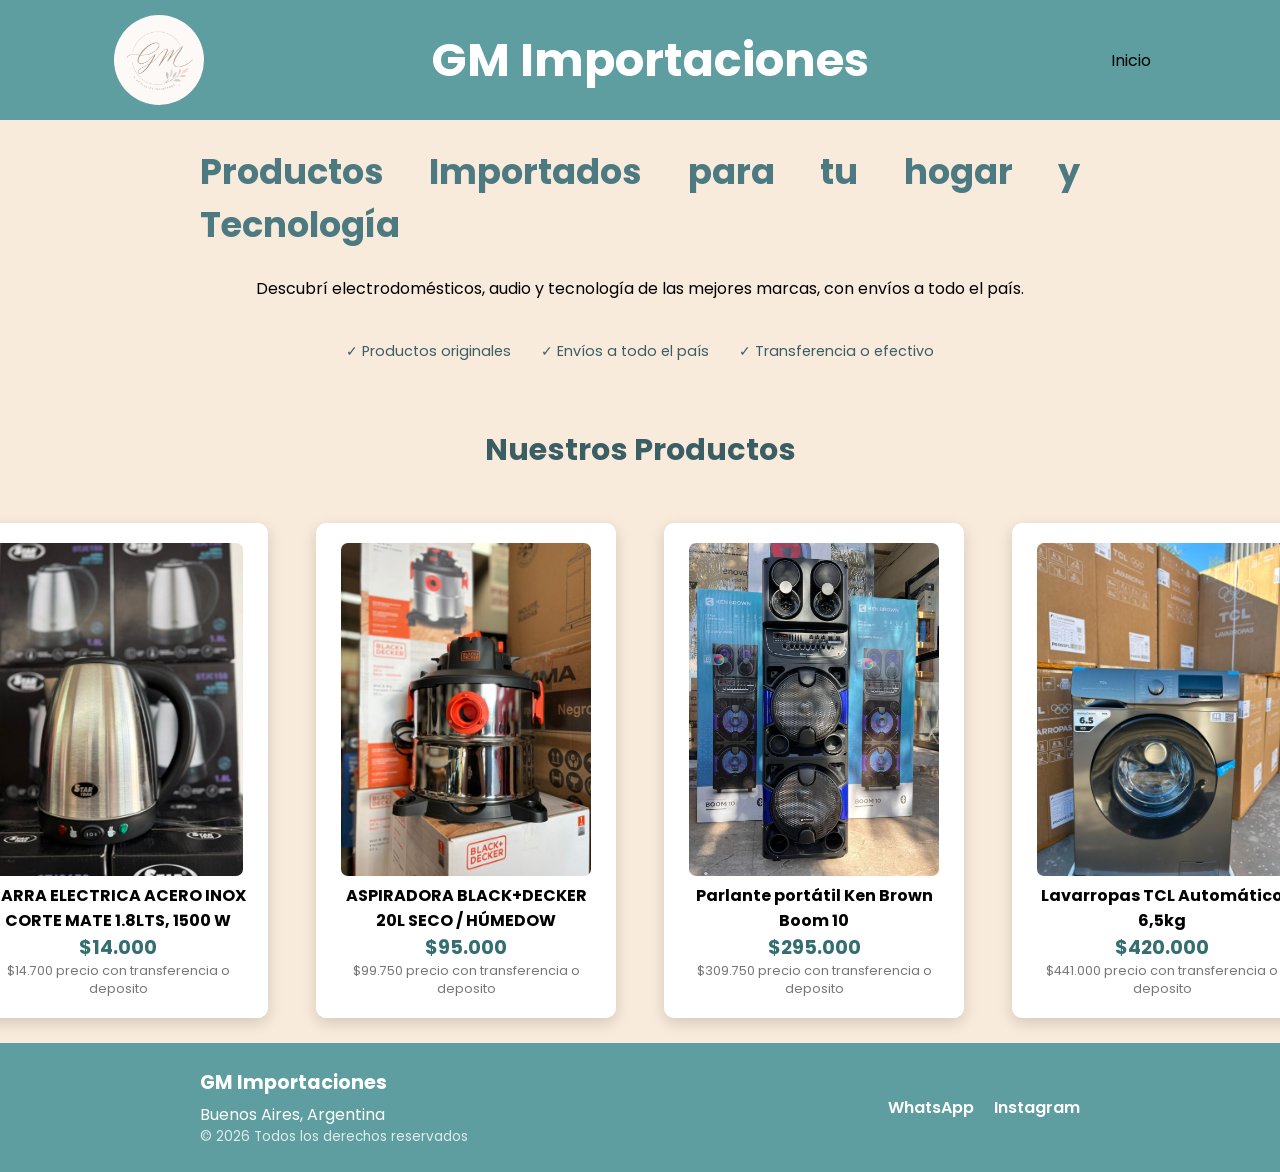
==== index.html @ 7be1a535 "Ajustes de footer, header y sección de productos" ====
<!DOCTYPE html>
<html lang="en">
<head>
    <meta charset="UTF-8">
    <meta name="viewport" content="width=device-width, initial-scale=1.0">
    <title>Document</title>
    <link rel="preconnect" href="https://fonts.googleapis.com">
    <link rel="preconnect" href="https://fonts.gstatic.com" crossorigin>
    <link href="https://fonts.googleapis.com/css2?family=Poppins:ital,wght@0,100;0,200;0,300;0,400;0,500;0,600;0,700;0,800;0,900;1,100;1,200;1,300;1,400;1,500;1,600;1,700;1,800;1,900&display=swap" rel="stylesheet">
    <link rel="stylesheet" href="./css/styles.css">
</head>
<body>
    <header class="indexHeader"> <!-- Encabezado -->
       <img class="header-img" src="./img/portadaHeader.png" alt="Foto portada">
       
        <h1>GM Importaciones</h1>
        <nav>
            <ul class="listaPrincipal">
                <li>
                    <a href="./index.html">Inicio</a>
                    <ul>
                        <li><a href="./pages/productos.html">Nuestros productos</a></li>
                        <li><a href="#">Nosotros</a></li>
                        <li><a href="./pages/contacto.html">Contacto</a></li>
                    </ul>
                </li>              
            </ul>
        </nav>

    </header> <!-- Encabezado -->
    
    <main>

        <h2 class="tituloIndex">Productos Importados para tu hogar y Tecnología</h2>
        <p>Descubrí electrodomésticos, audio y tecnología de las mejores marcas, con envíos a todo el país.</p>

        <div class="beneficios">
            <span>✓ Productos originales</span>
            <span>✓ Envíos a todo el país</span>
            <span>✓ Transferencia o efectivo</span>
        </div>
        <h2 class="titulo-seccion">Nuestros Productos</h2>

        <section class="contenedor-productos">

            <article>
                <img class="productos" src="./img/pavaElectricaAcero.jpeg" alt="Pava electrica de acero inoxidable">
                <h4>JARRA ELECTRICA ACERO INOX CORTE MATE 1.8LTS, 1500 W</h4>
                <p class="precio-efectivo">$14.000</p>
                <p class="precio-transferencia">$14.700 precio con transferencia o deposito</p>
            </article>

            <article>
                <img class= "productos" src="./img/aspiradoraBlack.jpeg" alt="Aspiradora Black">
                <h4>ASPIRADORA BLACK+DECKER 20L SECO / HÚMEDOW</h4>
                <p class="precio-efectivo">$95.000</p>
                <p class="precio-transferencia">$99.750 precio con transferencia o deposito</p>
            </article>

            <article>
                <img class= "productos" src="./img/parlanteKen.jpeg" alt="Parlante Portatil">
                <h4>Parlante portátil Ken Brown Boom 10</h4>
                <p class="precio-efectivo">$295.000</p>
                <p class="precio-transferencia">$309.750 precio con transferencia o deposito</p>
            </article>

            <article>
                <img class= "productos" src="./img/lavarropasTcl.jpeg" alt="Lavarropas TCL">
                <h4>Lavarropas TCL Automático 6,5kg</h4>
                <p class="precio-efectivo">$420.000</p>
                <p class="precio-transferencia">$441.000 precio con transferencia o deposito</p>
            </article>
        </section>
    </main>

    <footer>
        <div class="footer-contenido">
            <div class="footer-info">
                <p class="footer-titulo">GM Importaciones</p>
                <p>Buenos Aires, Argentina</p>
                <p class="footer-copy">© 2026 Todos los derechos reservados</p>
            </div>

            <div class="footer-redes">
                <a href="https://wa.me/54911XXXXXXXX" target="_blank">WhatsApp</a>
                <a href="https://instagram.com/tu_usuario" target="_blank">Instagram</a>
            </div>
        </div>
</footer>

</body>
</html>
---- css/styles.css ----
*{
    margin: 0;
    padding: 0;
    box-sizing: border-box;
}
*{
    font-family: "Poppins", sans-serif;
}
ul{
    list-style: none;
    background-color:#5f9ea0;
}
a{
    text-decoration:none;
    color:black;
}
/*    MENU    */
.listaPrincipal{
    display: flex;
}

.listaPrincipal li{
    position: relative;
}
.listaPrincipal ul{
    position: absolute;
    min-width: 180px;
    display: none;
}

.listaPrincipal > li > ul{
    top: 100%;
    left: 0;
}
.listaPrincipal a{
    display: flex;
    padding: 15px;
    white-space: nowrap;
}

.listaPrincipal li a:hover{
    background-color:beige;
}
.listaPrincipal li:hover > ul {
    display: block;
}

.tituloIndex{
    color: rgb(77, 121, 129); /* versión más oscura del verde-azulado del header */
    font-size: 2.2rem; /* si ahora tiene menos, esto lo agranda */
}
/*   IMAGEN DEL HEADER    */
.header-img{
    width: 90px;
    height: 90px;
    object-fit:cover;
    display: block;
    border-radius: 50px;
}
/*   INDEX HEADER    */
.indexHeader h1{
    color: #ffffff;
    font-size: 2.9rem;
}
.indexHeader{
    position: sticky;
    top: 0%;
    background-color:#5f9ea0;
    display: flex;
    justify-content: space-around;
    align-items: center;
    background-size: cover;
    min-height: 10vh;
    padding: 15px 0;
    background-repeat: no-repeat;
    background-attachment: fixed;
}
.titulo-seccion{
    font-size: 1.9rem;
    text-align: center;
    margin: 40px 0 25px;
    color: rgb(58, 94, 100);
}
.beneficios{
    display: flex;
    justify-content: center;
    gap: 30px;
    margin-top: 15px;
    font-size: 0.9rem;
    color: rgb(58, 94, 100);
    flex-wrap: wrap;
}
/*    MAIN    */ 
main{
    min-height: 100vh;
    background-color: #f8ebdb;
    padding: 25px 200px;
    display: flex;
    flex-direction: column;
    align-items: center;
    text-align: justify;
    gap: 25px;
}
/*    PRODUCTOS    */
.contenedor-productos{
    display: grid;
    grid-template-columns: repeat(4,1fr);
    gap: 3rem;
    justify-items: center;
}
article{
    width:300px;
    background:white;
    padding:20px;
    border-radius:10px;
    text-align:center;
    box-shadow:0 5px 15px rgb(0 0 0 / .15);
}
.productos{
    width: 250px;
    height: auto;
    border-radius: 7px;
}
.precio-efectivo{
    font-size: 1.2rem;
    font-weight: bold;
    color: #356e70;
}
.precio-transferencia{
    font-size: 0.8rem;
    color: #777;
}
/*    FOOTER    */
footer{
    padding:25px 200px;
    background-color:#5f9ea0;
    color: white;
}
.footer-contenido{
    display: flex;
    justify-content: space-between;
    align-items: center;
    flex-wrap: wrap;
    gap: 20px;
}

.footer-titulo{
    font-size: 1.2rem;
    font-weight: bold;
    margin-bottom: 5px;
}

.footer-copy{
    font-size: 0.85rem;
    opacity: 0.8;
}

.footer-redes{
    display: flex;
    gap: 20px;
}

.footer-redes a{
    color: black;
    font-weight: 600;
    text-decoration: none;
    color: white;
}

.footer-redes a:hover{
    text-decoration: underline;
}
.wa{
    height: 7vh;
    width: 7vh;
    background-color: green;
    border-radius: 50px;
    position: fixed;
    bottom: 50px;
    right: 50px;
    box-shadow:0 5px 20px rgba(0,0,0,.3);
}
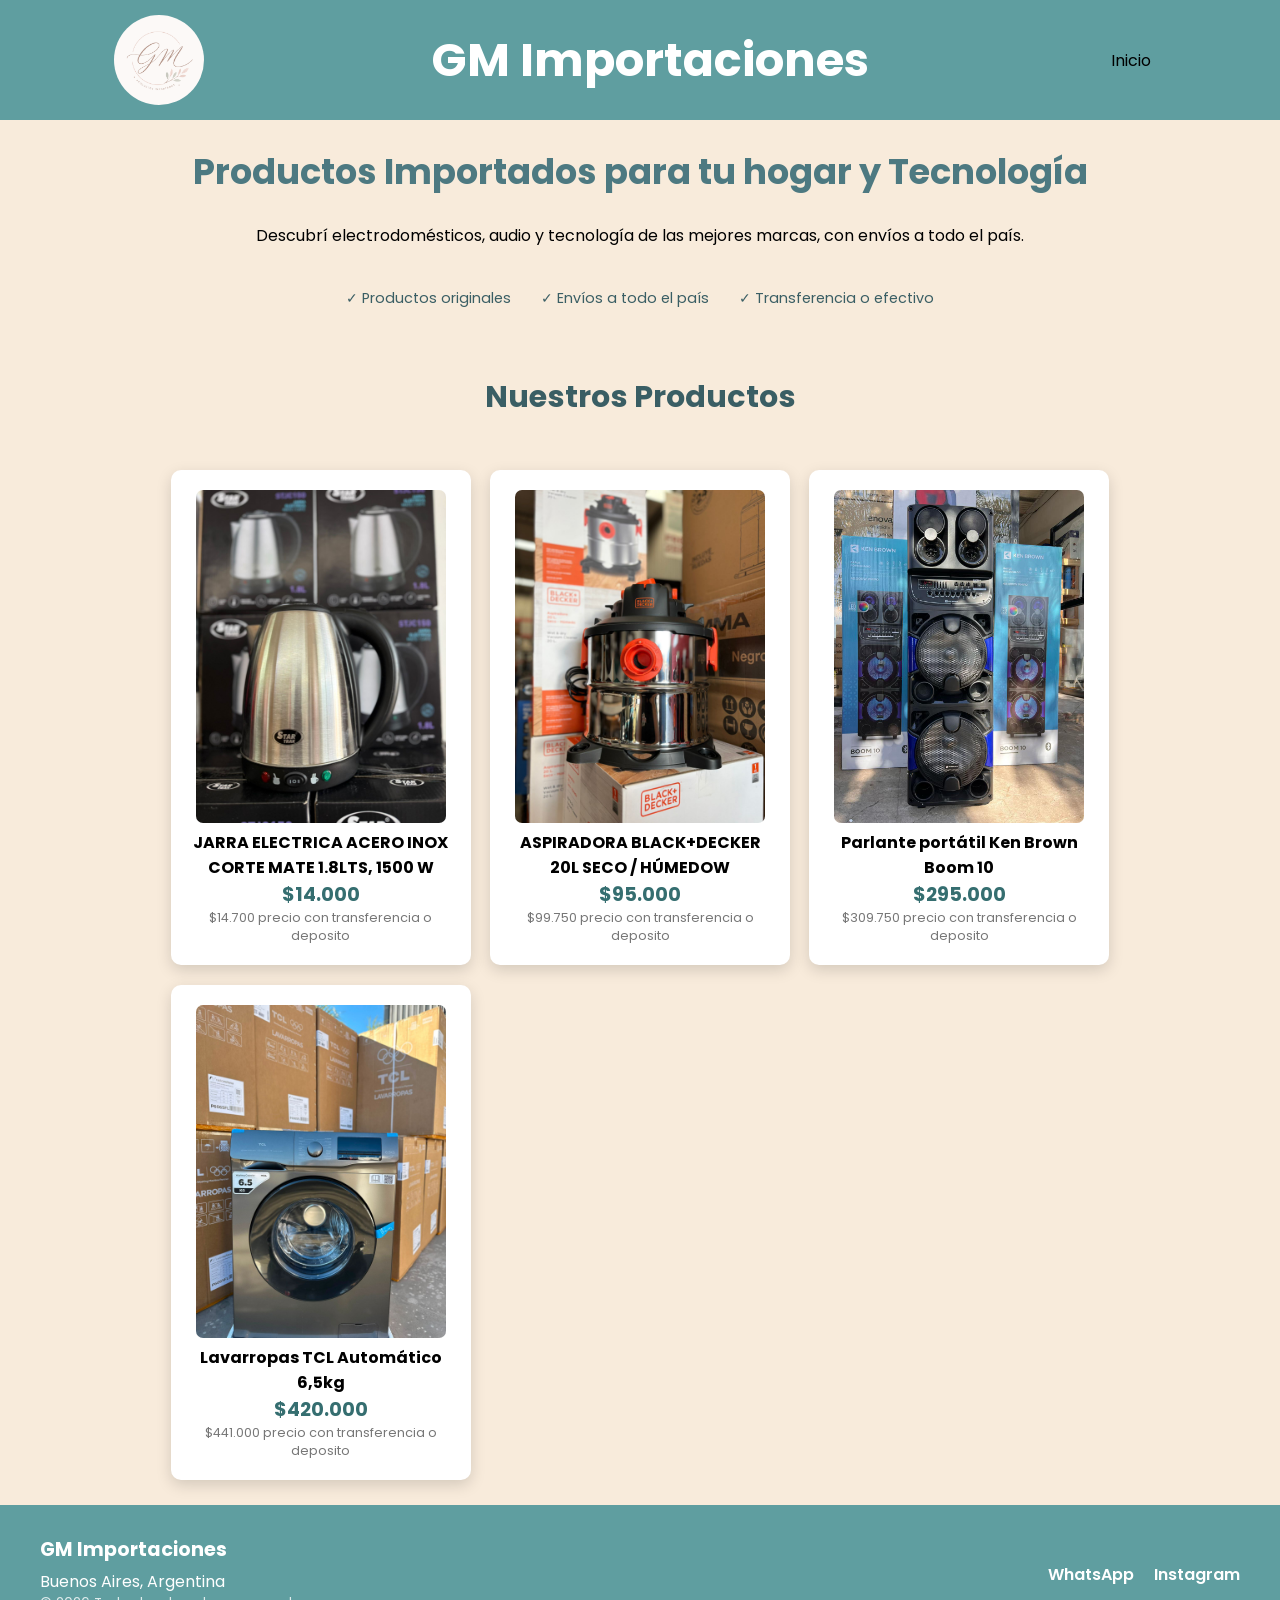
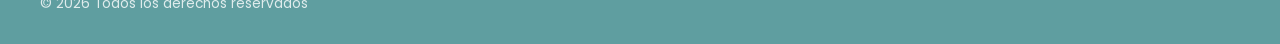
==== commit 9e0cd8b8: "Con estas modificaciones la pagina es responsive" ====
--- a/index.html
+++ b/index.html
@@ -31,7 +31,7 @@
     
     <main>
 
-        <h2 class="tituloIndex">Productos Importados para tu hogar y Tecnología</h2>
+        <h2 class="tituloIndex introProductos">Productos Importados para tu hogar y Tecnología</h2>
         <p>Descubrí electrodomésticos, audio y tecnología de las mejores marcas, con envíos a todo el país.</p>
 
         <div class="beneficios">
--- a/css/styles.css
+++ b/css/styles.css
@@ -109,7 +109,8 @@
     justify-items: center;
 }
 article{
-    width:300px;
+    width: 100%;
+    max-width:300px; /* nunca crece más de esto, pero se achica si hace falta */
     background:white;
     padding:20px;
     border-radius:10px;
@@ -170,6 +171,7 @@
 .footer-redes a:hover{
     text-decoration: underline;
 }
+
 .wa{
     height: 7vh;
     width: 7vh;
@@ -181,3 +183,111 @@
     box-shadow:0 5px 20px rgba(0,0,0,.3);
 }
 
+        /*    Media Queris    */
+@media (min-width: 969px) and (max-width: 1400px) {
+    main{
+        padding: 25px 40px; /* bajamos de 200px */
+    }
+
+    .contenedor-productos{
+        grid-template-columns: repeat(3, 1fr); /* 3 en vez de 4 */
+        gap: 1.2rem;
+    }
+
+    article{
+        width: 100%; /* que se ajuste a la columna, no 300px fijos */
+    }
+
+    footer{
+        padding: 30px 40px;
+    }
+}
+/*    TABLET: desde 561px hasta 968px    */
+@media (min-width:561px) and (max-width: 968px) {
+    main{
+        display: flex;
+        flex-direction: column;
+        padding: 25px 20px; /* bajamos de 200px a 30px */
+    }
+
+    .introProductos{
+        text-align: center;
+    }
+
+    .contenedor-productos{
+        grid-template-columns: repeat(2, 1fr); /* de 4 a 2 columnas */
+        gap: 1rem;
+    }
+
+    article{
+        width: 100%; /* ocupa el ancho de su columna */
+    }
+
+    footer{
+        padding: 30px 30px; /* mismo criterio que el main */
+    }
+
+    .footer-contenido{
+        flex-direction: column; /* info arriba, redes abajo, apiladas */
+        align-items: flex-start;
+        gap: 15px;
+    }
+
+    .indexHeader{
+        padding: 10px 20px;
+        flex-wrap: wrap; /* si no entra todo en una fila, pasa a la siguiente */
+    }
+
+    .indexHeader h1{
+        font-size: 1.3rem; /* el título achica un poco */
+    }
+}
+
+/*    CELULAR: desde 300px hasta 560px    */
+@media (min-width: 300px) and (max-width: 560px) {
+    main{
+        padding: 20px 15px;
+    }
+
+    .introProductos{
+        text-align: center;
+    }
+
+    .contenedor-productos{
+        grid-template-columns: 1fr; /* una sola columna */
+        gap: 1.2rem;
+    }
+
+    article{
+        width: 100%; /* que la card use todo el ancho disponible, no los 300px fijos */
+    }
+
+    .tituloIndex{
+        font-size: 1.4rem;
+    }
+
+    .indexHeader{
+        padding: 10px 15px;
+        flex-wrap: wrap;
+        justify-content: space-between;
+    }
+
+    .indexHeader h1{
+        font-size: 1.2rem;
+    }
+
+    .header-img{
+        width: 60px;
+        height: 60px;
+    }
+
+    footer{
+        padding: 25px 15px;
+    }
+
+    .footer-contenido{
+        flex-direction: column;
+        align-items: flex-start;
+        gap: 15px;
+    }
+} 
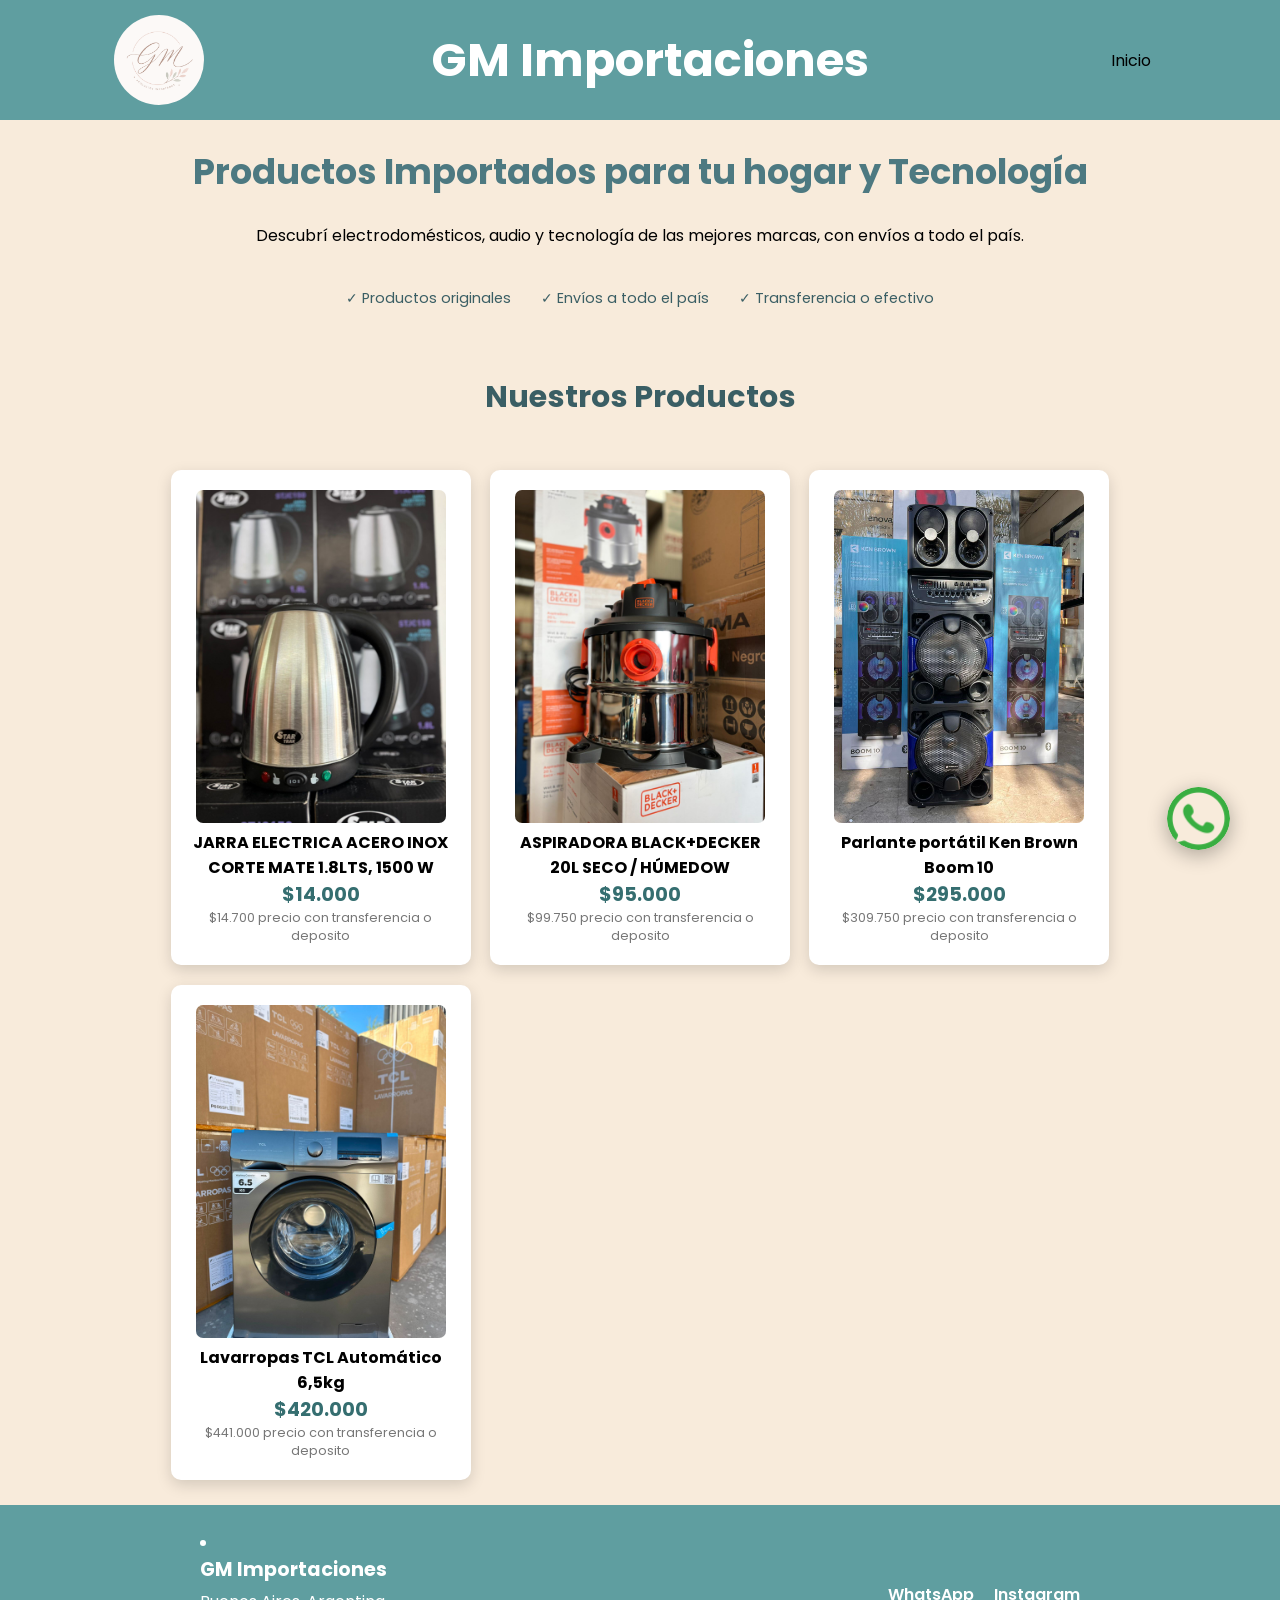
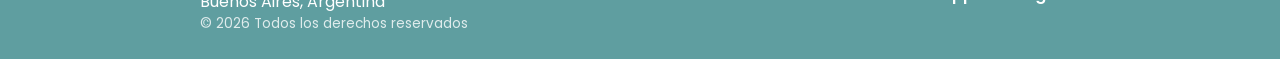
==== commit 89b0d6e8: "Ajustes de footer, animación WhatsApp y estilos SCSS" ====
--- a/index.html
+++ b/index.html
@@ -12,15 +12,15 @@
 <body>
     <header class="indexHeader"> <!-- Encabezado -->
        <img class="header-img" src="./img/portadaHeader.png" alt="Foto portada">
-       
         <h1>GM Importaciones</h1>
+        
         <nav>
             <ul class="listaPrincipal">
                 <li>
                     <a href="./index.html">Inicio</a>
                     <ul>
                         <li><a href="./pages/productos.html">Nuestros productos</a></li>
-                        <li><a href="#">Nosotros</a></li>
+                        <li><a href="./pages/nosotros.html">Nosotros</a></li>
                         <li><a href="./pages/contacto.html">Contacto</a></li>
                     </ul>
                 </li>              
@@ -74,6 +74,12 @@
     </main>
 
     <footer>
+        <nav>
+            <li>
+                    <img class="wa" src="./img/whatsapp.png" alt="Foto WhatsApp">
+                    <a href="#"></a>
+                </li>
+        </nav>
         <div class="footer-contenido">
             <div class="footer-info">
                 <p class="footer-titulo">GM Importaciones</p>
--- a/css/styles.css
+++ b/css/styles.css
@@ -1,293 +1,331 @@
-*{
-    margin: 0;
-    padding: 0;
-    box-sizing: border-box;
-}
-*{
-    font-family: "Poppins", sans-serif;
-}
-ul{
-    list-style: none;
-    background-color:#5f9ea0;
-}
-a{
-    text-decoration:none;
-    color:black;
-}
-/*    MENU    */
-.listaPrincipal{
-    display: flex;
-}
-
-.listaPrincipal li{
-    position: relative;
-}
-.listaPrincipal ul{
-    position: absolute;
-    min-width: 180px;
-    display: none;
-}
-
-.listaPrincipal > li > ul{
-    top: 100%;
-    left: 0;
-}
-.listaPrincipal a{
-    display: flex;
-    padding: 15px;
-    white-space: nowrap;
-}
-
-.listaPrincipal li a:hover{
-    background-color:beige;
+@import url("https://fonts.googleapis.com/css2?family=Poppins:ital,wght@0,100;0,200;0,300;0,400;0,500;0,600;0,700;0,800;0,900;1,100;1,200;1,300;1,400;1,500;1,600;1,700;1,800;1,900&display=swap");
+* {
+  margin: 0;
+  padding: 0;
+  box-sizing: border-box;
+  font-family: Poppins;
+}
+
+ul {
+  list-style: none;
+  background-color: #5f9ea0;
+}
+
+a {
+  text-decoration: none;
+  color: #000;
+}
+
+header h1, header h2 {
+  color: beige;
+}
+
+.indexHeader {
+  position: sticky;
+  top: 0%;
+  background-color: #5f9ea0;
+  display: flex;
+  justify-content: space-around;
+  align-items: center;
+  background-size: cover;
+  min-height: 10vh;
+  padding: 15px 0;
+  background-repeat: no-repeat;
+  background-attachment: fixed;
+}
+.indexHeader h1 {
+  color: #fff;
+  font-size: 2.9rem;
+}
+@media (min-width: 561px) and (max-width: 968px) {
+  .indexHeader {
+    padding: 10px 20px;
+    flex-wrap: wrap;
+  }
+  .indexHeader h1 {
+    font-size: 1.3rem;
+  }
+}
+@media (min-width: 300px) and (max-width: 560px) {
+  .indexHeader {
+    flex-direction: column;
+    padding: 15px 10px;
+    gap: 10px;
+    justify-content: space-between;
+  }
+  .indexHeader h1 {
+    font-size: 1.2rem;
+  }
+}
+
+.header-img {
+  width: 90px;
+  height: 90px;
+  object-fit: cover;
+  display: block;
+  border-radius: 50px;
+}
+@media (min-width: 300px) and (max-width: 560px) {
+  .header-img {
+    width: 60px;
+    height: 60px;
+  }
+}
+
+/* MENU */
+.listaPrincipal {
+  display: flex;
+}
+.listaPrincipal li {
+  position: relative;
+}
+.listaPrincipal ul {
+  position: absolute;
+  min-width: 180px;
+  display: none;
+}
+.listaPrincipal > li > ul {
+  top: 100%;
+  left: 0;
+}
+.listaPrincipal a {
+  display: flex;
+  padding: 15px;
+  white-space: nowrap;
+}
+.listaPrincipal li a:hover {
+  background-color: beige;
 }
 .listaPrincipal li:hover > ul {
-    display: block;
-}
-
-.tituloIndex{
-    color: rgb(77, 121, 129); /* versión más oscura del verde-azulado del header */
-    font-size: 2.2rem; /* si ahora tiene menos, esto lo agranda */
-}
-/*   IMAGEN DEL HEADER    */
-.header-img{
-    width: 90px;
-    height: 90px;
-    object-fit:cover;
-    display: block;
-    border-radius: 50px;
-}
-/*   INDEX HEADER    */
-.indexHeader h1{
-    color: #ffffff;
-    font-size: 2.9rem;
-}
-.indexHeader{
-    position: sticky;
-    top: 0%;
-    background-color:#5f9ea0;
-    display: flex;
-    justify-content: space-around;
-    align-items: center;
-    background-size: cover;
-    min-height: 10vh;
-    padding: 15px 0;
-    background-repeat: no-repeat;
-    background-attachment: fixed;
-}
-.titulo-seccion{
-    font-size: 1.9rem;
+  display: block;
+}
+@media (min-width: 300px) and (max-width: 560px) {
+  .listaPrincipal {
+    flex-direction: row;
+    justify-content: center;
+    flex-wrap: wrap;
+    width: 100%;
+    gap: 5px;
+  }
+  .listaPrincipal > li > a {
+    justify-content: center;
+    width: 100%;
     text-align: center;
-    margin: 40px 0 25px;
-    color: rgb(58, 94, 100);
-}
-.beneficios{
-    display: flex;
+  }
+  .listaPrincipal ul {
+    display: flex !important;
+    flex-direction: row;
+    flex-wrap: wrap;
     justify-content: center;
-    gap: 30px;
-    margin-top: 15px;
+    position: static;
+    width: 100%;
+    gap: 5px;
+  }
+  .listaPrincipal a {
+    padding: 8px 12px;
     font-size: 0.9rem;
-    color: rgb(58, 94, 100);
-    flex-wrap: wrap;
-}
-/*    MAIN    */ 
-main{
-    min-height: 100vh;
-    background-color: #f8ebdb;
-    padding: 25px 200px;
-    display: flex;
+  }
+}
+
+@keyframes vibrate {
+  10% {
+    transform: translateX(50px);
+  }
+  100% {
+    transform: translateX(0px);
+  }
+}
+footer {
+  padding: 25px 200px;
+  background-color: #5f9ea0;
+  color: #ffffff;
+}
+@media (min-width: 561px) and (max-width: 968px) {
+  footer {
+    padding: 30px 30px;
+  }
+}
+@media (min-width: 300px) and (max-width: 560px) {
+  footer {
+    padding: 25px 15px;
+  }
+}
+
+.footer-contenido {
+  display: flex;
+  justify-content: space-between;
+  align-items: center;
+  flex-wrap: wrap;
+  gap: 20px;
+}
+@media (min-width: 561px) and (max-width: 968px) {
+  .footer-contenido {
     flex-direction: column;
-    align-items: center;
-    text-align: justify;
-    gap: 25px;
-}
-/*    PRODUCTOS    */
-.contenedor-productos{
-    display: grid;
-    grid-template-columns: repeat(4,1fr);
-    gap: 3rem;
-    justify-items: center;
-}
-article{
-    width: 100%;
-    max-width:300px; /* nunca crece más de esto, pero se achica si hace falta */
-    background:white;
-    padding:20px;
-    border-radius:10px;
-    text-align:center;
-    box-shadow:0 5px 15px rgb(0 0 0 / .15);
-}
-.productos{
-    width: 250px;
-    height: auto;
-    border-radius: 7px;
-}
-.precio-efectivo{
-    font-size: 1.2rem;
-    font-weight: bold;
-    color: #356e70;
-}
-.precio-transferencia{
-    font-size: 0.8rem;
-    color: #777;
-}
-/*    FOOTER    */
-footer{
-    padding:25px 200px;
-    background-color:#5f9ea0;
-    color: white;
-}
-.footer-contenido{
-    display: flex;
-    justify-content: space-between;
-    align-items: center;
-    flex-wrap: wrap;
-    gap: 20px;
-}
-
-.footer-titulo{
-    font-size: 1.2rem;
-    font-weight: bold;
-    margin-bottom: 5px;
-}
-
-.footer-copy{
-    font-size: 0.85rem;
-    opacity: 0.8;
-}
-
-.footer-redes{
-    display: flex;
-    gap: 20px;
-}
-
-.footer-redes a{
-    color: black;
-    font-weight: 600;
-    text-decoration: none;
-    color: white;
-}
-
-.footer-redes a:hover{
-    text-decoration: underline;
-}
-
-.wa{
-    height: 7vh;
-    width: 7vh;
-    background-color: green;
-    border-radius: 50px;
-    position: fixed;
-    bottom: 50px;
-    right: 50px;
-    box-shadow:0 5px 20px rgba(0,0,0,.3);
-}
-
-        /*    Media Queris    */
+    align-items: flex-start;
+    gap: 15px;
+  }
+}
+@media (min-width: 300px) and (max-width: 560px) {
+  .footer-contenido {
+    flex-direction: column;
+    align-items: flex-start;
+    gap: 15px;
+  }
+}
+
+.footer-titulo {
+  font-size: 1.2rem;
+  font-weight: bold;
+  margin-bottom: 5px;
+}
+
+.footer-copy {
+  font-size: 0.85rem;
+  opacity: 0.8;
+}
+
+.footer-redes {
+  display: flex;
+  gap: 20px;
+}
+.footer-redes a {
+  color: #fff;
+  font-weight: 600;
+  text-decoration: none;
+}
+.footer-redes a:hover {
+  text-decoration: underline;
+}
+
+.wa {
+  height: 7vh;
+  width: 7vh;
+  border-radius: 50px;
+  position: fixed;
+  bottom: 50px;
+  right: 50px;
+  box-shadow: 0 5px 20px rgba(0, 0, 0, 0.3019607843);
+  animation: vibrate 2s infinite;
+}
+.wa:hover {
+  animation: vibrate 2s infinite;
+}
+
+main {
+  min-height: 100vh;
+  background-color: #f8ebdb;
+  padding: 25px 200px;
+  display: flex;
+  flex-direction: column;
+  align-items: center;
+  text-align: justify;
+  gap: 25px;
+}
 @media (min-width: 969px) and (max-width: 1400px) {
-    main{
-        padding: 25px 40px; /* bajamos de 200px */
-    }
-
-    .contenedor-productos{
-        grid-template-columns: repeat(3, 1fr); /* 3 en vez de 4 */
-        gap: 1.2rem;
-    }
-
-    article{
-        width: 100%; /* que se ajuste a la columna, no 300px fijos */
-    }
-
-    footer{
-        padding: 30px 40px;
-    }
-}
-/*    TABLET: desde 561px hasta 968px    */
-@media (min-width:561px) and (max-width: 968px) {
-    main{
-        display: flex;
-        flex-direction: column;
-        padding: 25px 20px; /* bajamos de 200px a 30px */
-    }
-
-    .introProductos{
-        text-align: center;
-    }
-
-    .contenedor-productos{
-        grid-template-columns: repeat(2, 1fr); /* de 4 a 2 columnas */
-        gap: 1rem;
-    }
-
-    article{
-        width: 100%; /* ocupa el ancho de su columna */
-    }
-
-    footer{
-        padding: 30px 30px; /* mismo criterio que el main */
-    }
-
-    .footer-contenido{
-        flex-direction: column; /* info arriba, redes abajo, apiladas */
-        align-items: flex-start;
-        gap: 15px;
-    }
-
-    .indexHeader{
-        padding: 10px 20px;
-        flex-wrap: wrap; /* si no entra todo en una fila, pasa a la siguiente */
-    }
-
-    .indexHeader h1{
-        font-size: 1.3rem; /* el título achica un poco */
-    }
-}
-
-/*    CELULAR: desde 300px hasta 560px    */
-@media (min-width: 300px) and (max-width: 560px) {
-    main{
-        padding: 20px 15px;
-    }
-
-    .introProductos{
-        text-align: center;
-    }
-
-    .contenedor-productos{
-        grid-template-columns: 1fr; /* una sola columna */
-        gap: 1.2rem;
-    }
-
-    article{
-        width: 100%; /* que la card use todo el ancho disponible, no los 300px fijos */
-    }
-
-    .tituloIndex{
-        font-size: 1.4rem;
-    }
-
-    .indexHeader{
-        padding: 10px 15px;
-        flex-wrap: wrap;
-        justify-content: space-between;
-    }
-
-    .indexHeader h1{
-        font-size: 1.2rem;
-    }
-
-    .header-img{
-        width: 60px;
-        height: 60px;
-    }
-
-    footer{
-        padding: 25px 15px;
-    }
-
-    .footer-contenido{
-        flex-direction: column;
-        align-items: flex-start;
-        gap: 15px;
-    }
-} +  main {
+    padding: 25px 40px;
+  }
+}
+@media (min-width: 561px) and (max-width: 968px) {
+  main {
+    flex-direction: column;
+    padding: 25px 20px;
+  }
+}
+@media (min-width: 300px) and (max-width: 560px) {
+  main {
+    padding: 20px 15px;
+  }
+}
+
+.tituloIndex {
+  color: rgb(77, 121, 129);
+  font-size: 2.2rem;
+}
+@media (min-width: 300px) and (max-width: 560px) {
+  .tituloIndex {
+    font-size: 1.4rem;
+  }
+}
+
+.titulo-seccion {
+  font-size: 1.9rem;
+  text-align: center;
+  margin: 40px 0 25px;
+  color: rgb(58, 94, 100);
+}
+
+.beneficios {
+  display: flex;
+  justify-content: center;
+  gap: 30px;
+  margin-top: 15px;
+  font-size: 0.9rem;
+  color: rgb(58, 94, 100);
+  flex-wrap: wrap;
+}
+
+@media (min-width: 561px) and (max-width: 968px) {
+  .introProductos {
+    text-align: center;
+  }
+}
+@media (min-width: 300px) and (max-width: 560px) {
+  .introProductos {
+    text-align: center;
+  }
+}
+
+.contenedor-productos {
+  display: grid;
+  grid-template-columns: repeat(4, 1fr);
+  gap: 3rem;
+  justify-items: center;
+}
+@media (min-width: 969px) and (max-width: 1400px) {
+  .contenedor-productos {
+    grid-template-columns: repeat(3, 1fr);
+    gap: 1.2rem;
+  }
+}
+@media (min-width: 561px) and (max-width: 968px) {
+  .contenedor-productos {
+    grid-template-columns: repeat(2, 1fr);
+    gap: 1rem;
+  }
+}
+@media (min-width: 300px) and (max-width: 560px) {
+  .contenedor-productos {
+    grid-template-columns: 1fr;
+    gap: 1.2rem;
+  }
+}
+
+article {
+  width: 100%;
+  max-width: 300px;
+  background: white;
+  padding: 20px;
+  border-radius: 10px;
+  text-align: center;
+  box-shadow: 0 5px 15px rgba(0, 0, 0, 0.15);
+}
+
+.productos {
+  width: 250px;
+  height: auto;
+  border-radius: 7px;
+}
+
+.precio-efectivo {
+  font-size: 1.2rem;
+  font-weight: bold;
+  color: #356e70;
+}
+
+.precio-transferencia {
+  font-size: 0.8rem;
+  color: #777;
+}
+
+/*# sourceMappingURL=styles.css.map */
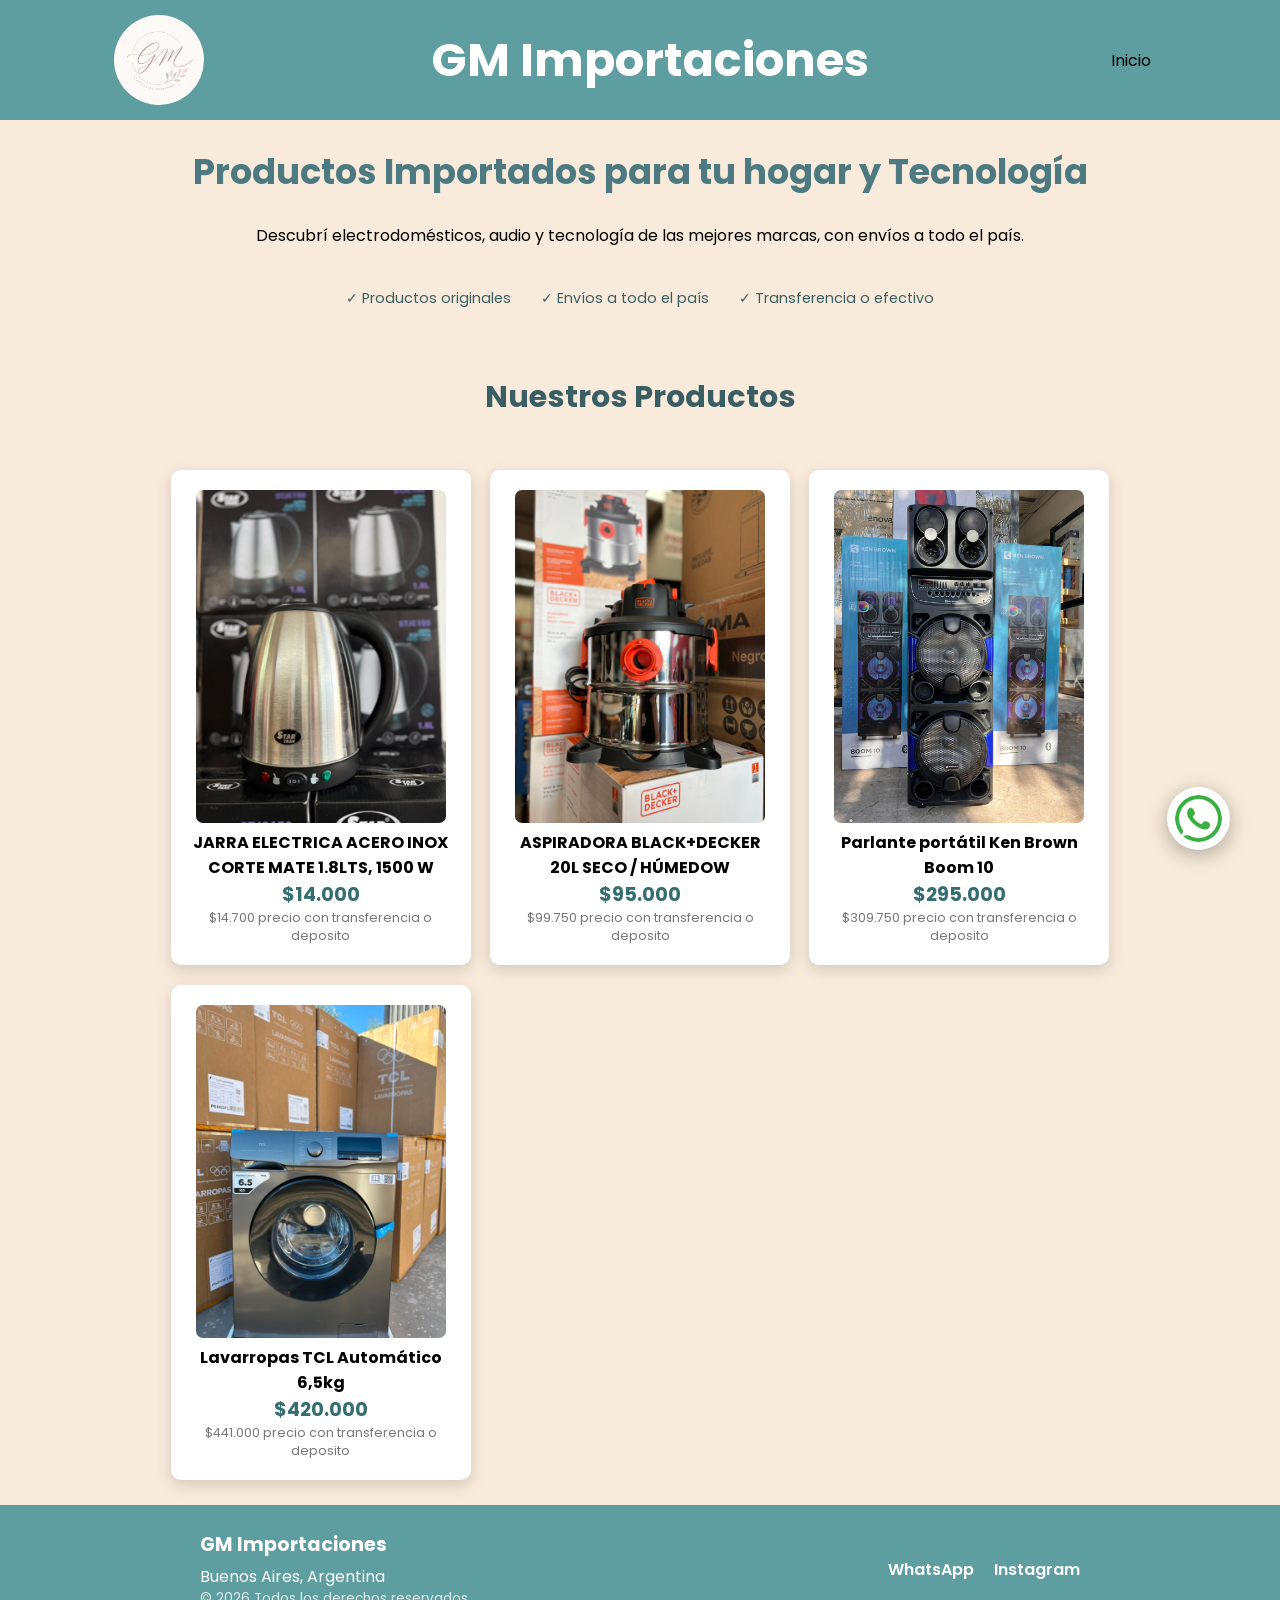
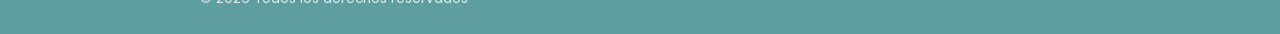
==== commit 53c83f52: "Agrega quinta página, títulos y meta descriptions, corrige bullet suelto en footer" ====
--- a/index.html
+++ b/index.html
@@ -3,7 +3,8 @@
 <head>
     <meta charset="UTF-8">
     <meta name="viewport" content="width=device-width, initial-scale=1.0">
-    <title>Document</title>
+    <title>GM Importaciones | Inicio</title>
+    <meta name="description" content="Tienda de electrodomésticos, audio y tecnología importada en Buenos Aires. Productos originales, envíos a todo el país y pago en efectivo o transferencia.">
     <link rel="preconnect" href="https://fonts.googleapis.com">
     <link rel="preconnect" href="https://fonts.gstatic.com" crossorigin>
     <link href="https://fonts.googleapis.com/css2?family=Poppins:ital,wght@0,100;0,200;0,300;0,400;0,500;0,600;0,700;0,800;0,900;1,100;1,200;1,300;1,400;1,500;1,600;1,700;1,800;1,900&display=swap" rel="stylesheet">
@@ -22,6 +23,7 @@
                         <li><a href="./pages/productos.html">Nuestros productos</a></li>
                         <li><a href="./pages/nosotros.html">Nosotros</a></li>
                         <li><a href="./pages/contacto.html">Contacto</a></li>
+                        <li><a href="./pages/preguntas.html">Preguntas Frecuentes</a></li>
                     </ul>
                 </li>              
             </ul>
@@ -74,12 +76,8 @@
     </main>
 
     <footer>
-        <nav>
-            <li>
-                    <img class="wa" src="./img/whatsapp.png" alt="Foto WhatsApp">
-                    <a href="#"></a>
-                </li>
-        </nav>
+            <img class="wa" src="./img/whatsapp.png" alt="Foto WhatsApp">
+
         <div class="footer-contenido">
             <div class="footer-info">
                 <p class="footer-titulo">GM Importaciones</p>
--- a/css/styles.css
+++ b/css/styles.css
@@ -1,3 +1,4 @@
+@charset "UTF-8";
 @import url("https://fonts.googleapis.com/css2?family=Poppins:ital,wght@0,100;0,200;0,300;0,400;0,500;0,600;0,700;0,800;0,900;1,100;1,200;1,300;1,400;1,500;1,600;1,700;1,800;1,900&display=swap");
 * {
   margin: 0;
@@ -200,7 +201,10 @@
 .wa {
   height: 7vh;
   width: 7vh;
+  background-color: #ffffff;
   border-radius: 50px;
+  padding: 8px;
+  box-sizing: border-box;
   position: fixed;
   bottom: 50px;
   right: 50px;
@@ -214,7 +218,7 @@
 main {
   min-height: 100vh;
   background-color: #f8ebdb;
-  padding: 25px 200px;
+  padding: 25px 40px;
   display: flex;
   flex-direction: column;
   align-items: center;
@@ -274,6 +278,44 @@
   .introProductos {
     text-align: center;
   }
+}
+
+.faq-contenedor {
+  display: grid;
+  grid-template-columns: repeat(5, 1fr); /* 2 columnas */
+  gap: 15px;
+  max-width: 1300px;
+  margin: 0 auto;
+}
+@media (min-width: 969px) and (max-width: 1400px) {
+  .faq-contenedor {
+    grid-template-columns: repeat(3, 1fr);
+  }
+}
+@media (min-width: 561px) and (max-width: 968px) {
+  .faq-contenedor {
+    grid-template-columns: repeat(2, 1fr); /* se mantiene en 2, o bajalo a 1 si preferís */
+  }
+}
+@media (min-width: 300px) and (max-width: 560px) {
+  .faq-contenedor {
+    grid-template-columns: 1fr; /* una sola columna en celular */
+  }
+}
+
+.faq-item {
+  background: white;
+  padding: 20px 25px;
+  border-radius: 10px;
+  transition: transform 0.2s ease, box-shadow 0.2s ease;
+}
+.faq-item:hover {
+  transform: translateY(-5px);
+  box-shadow: 0 10px 25px rgba(0, 0, 0, 0.1490196078);
+}
+.faq-item h3 {
+  color: rgb(58, 94, 100);
+  margin-bottom: 8px;
 }
 
 .contenedor-productos {
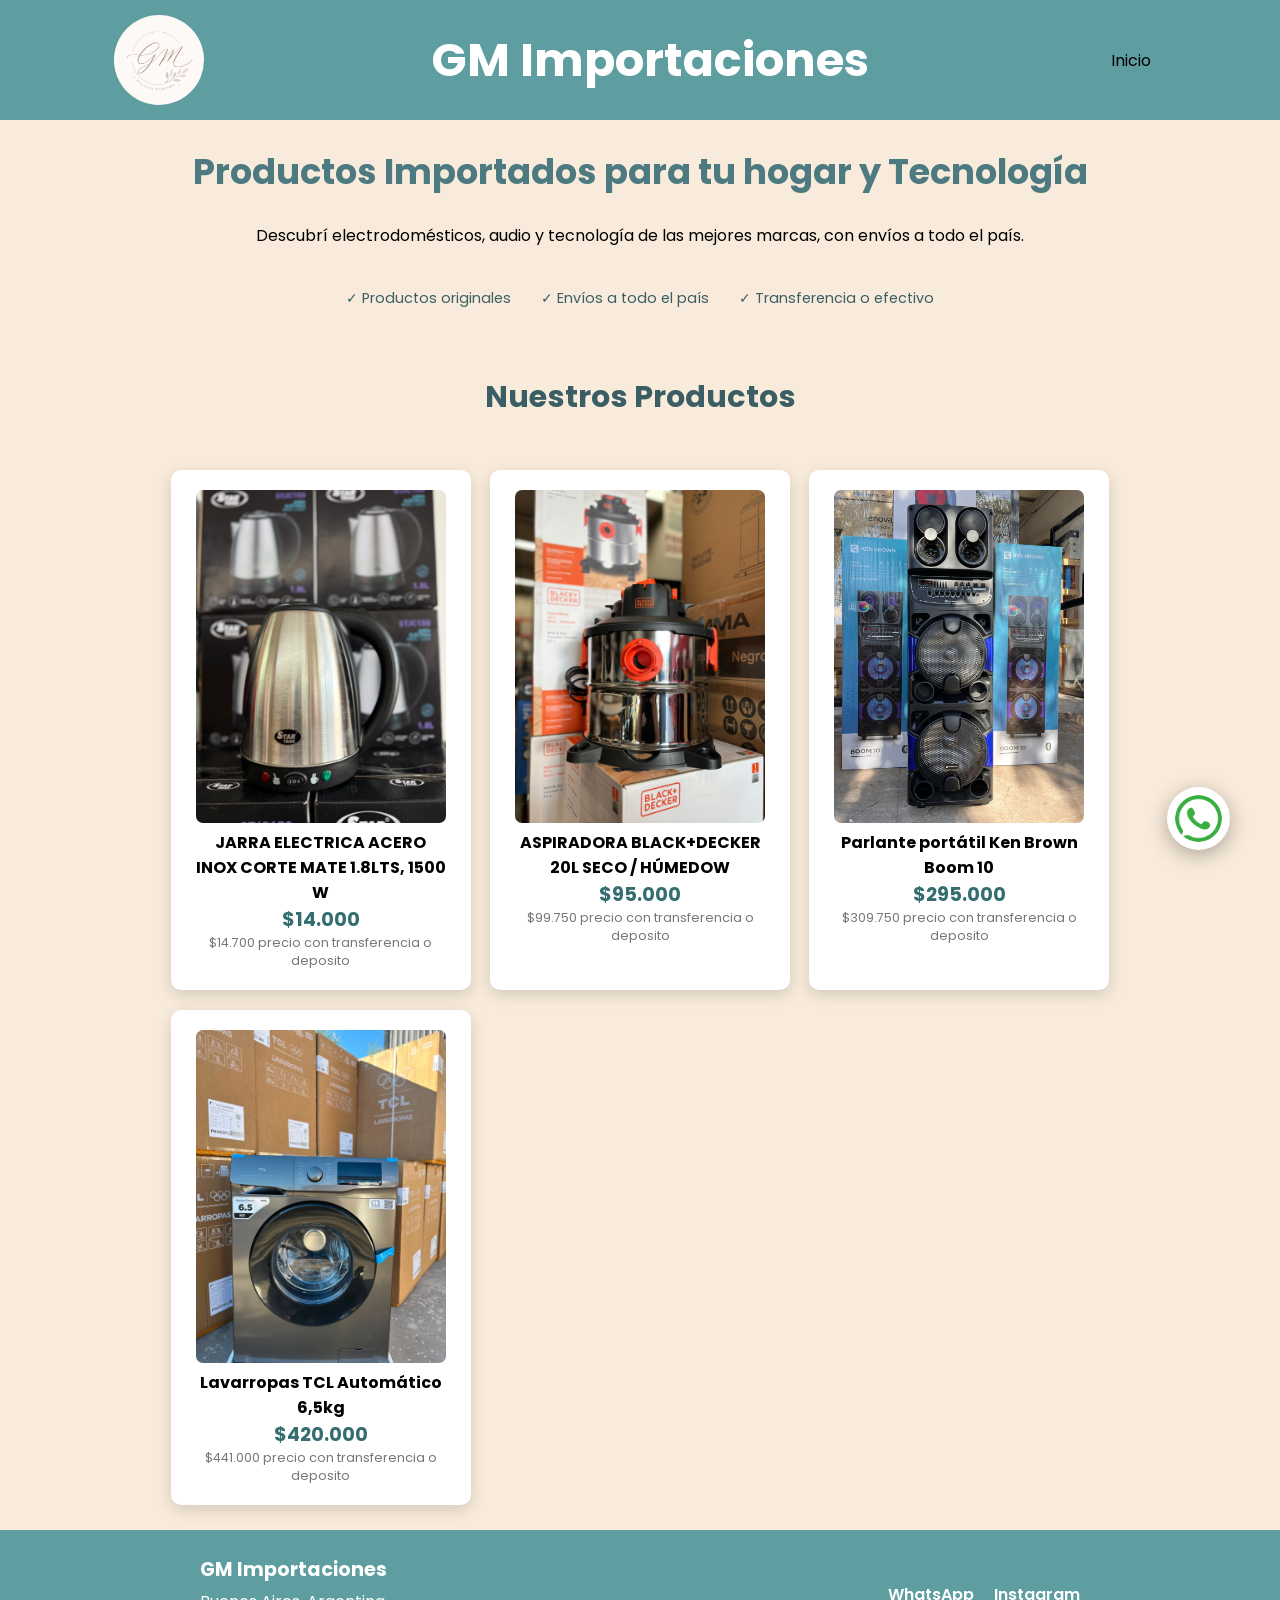
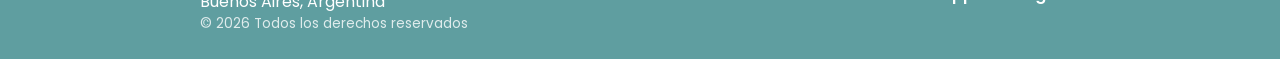
==== commit e3527937: "Cambios finales antes del merge" ====
--- a/index.html
+++ b/index.html
@@ -1,21 +1,26 @@
 <!DOCTYPE html>
-<html lang="en">
+<html lang="es-ar">
 <head>
     <meta charset="UTF-8">
     <meta name="viewport" content="width=device-width, initial-scale=1.0">
     <title>GM Importaciones | Inicio</title>
-    <meta name="description" content="Tienda de electrodomésticos, audio y tecnología importada en Buenos Aires. Productos originales, envíos a todo el país y pago en efectivo o transferencia.">
     <link rel="preconnect" href="https://fonts.googleapis.com">
     <link rel="preconnect" href="https://fonts.gstatic.com" crossorigin>
     <link href="https://fonts.googleapis.com/css2?family=Poppins:ital,wght@0,100;0,200;0,300;0,400;0,500;0,600;0,700;0,800;0,900;1,100;1,200;1,300;1,400;1,500;1,600;1,700;1,800;1,900&display=swap" rel="stylesheet">
     <link rel="stylesheet" href="./css/styles.css">
+    <!-- SEO -->
+    <meta name="description" content="Tienda de electrodomésticos, audio y tecnología importada en Buenos Aires. Productos originales, envíos a todo el país y pago en efectivo o transferencia.">
+    <meta name="keywords" content="tecnología importada, productos tecnológicos, electrodomésticos importados, tecnología de punta, tienda de tecnología">
+    <meta name="owner" content="Guillermina Meza">
+    <meta name="author" content="Guillermina Meza">
+ 
 </head>
 <body>
     <header class="indexHeader"> <!-- Encabezado -->
        <img class="header-img" src="./img/portadaHeader.png" alt="Foto portada">
         <h1>GM Importaciones</h1>
         
-        <nav>
+        <nav> 
             <ul class="listaPrincipal">
                 <li>
                     <a href="./index.html">Inicio</a>
@@ -45,28 +50,28 @@
 
         <section class="contenedor-productos">
 
-            <article>
+            <article class="faq-item">
                 <img class="productos" src="./img/pavaElectricaAcero.jpeg" alt="Pava electrica de acero inoxidable">
                 <h4>JARRA ELECTRICA ACERO INOX CORTE MATE 1.8LTS, 1500 W</h4>
                 <p class="precio-efectivo">$14.000</p>
                 <p class="precio-transferencia">$14.700 precio con transferencia o deposito</p>
             </article>
 
-            <article>
+            <article class="faq-item">
                 <img class= "productos" src="./img/aspiradoraBlack.jpeg" alt="Aspiradora Black">
                 <h4>ASPIRADORA BLACK+DECKER 20L SECO / HÚMEDOW</h4>
                 <p class="precio-efectivo">$95.000</p>
                 <p class="precio-transferencia">$99.750 precio con transferencia o deposito</p>
             </article>
 
-            <article>
+            <article class="faq-item">
                 <img class= "productos" src="./img/parlanteKen.jpeg" alt="Parlante Portatil">
                 <h4>Parlante portátil Ken Brown Boom 10</h4>
                 <p class="precio-efectivo">$295.000</p>
                 <p class="precio-transferencia">$309.750 precio con transferencia o deposito</p>
             </article>
 
-            <article>
+            <article class="faq-item">
                 <img class= "productos" src="./img/lavarropasTcl.jpeg" alt="Lavarropas TCL">
                 <h4>Lavarropas TCL Automático 6,5kg</h4>
                 <p class="precio-efectivo">$420.000</p>
--- a/css/styles.css
+++ b/css/styles.css
@@ -130,10 +130,19 @@
 
 @keyframes vibrate {
   10% {
-    transform: translateX(50px);
-  }
-  100% {
-    transform: translateX(0px);
+    transform: translateX(10px);
+  }
+  30% {
+    transform: translateX(-10);
+  }
+  50% {
+    transform: translateX(10);
+  }
+  70% {
+    transform: translateX(-10);
+  }
+  90% {
+    transform: translateX(10);
   }
 }
 footer {
@@ -209,10 +218,7 @@
   bottom: 50px;
   right: 50px;
   box-shadow: 0 5px 20px rgba(0, 0, 0, 0.3019607843);
-  animation: vibrate 2s infinite;
-}
-.wa:hover {
-  animation: vibrate 2s infinite;
+  animation: vibrate 2s infinite ease-out;
 }
 
 main {
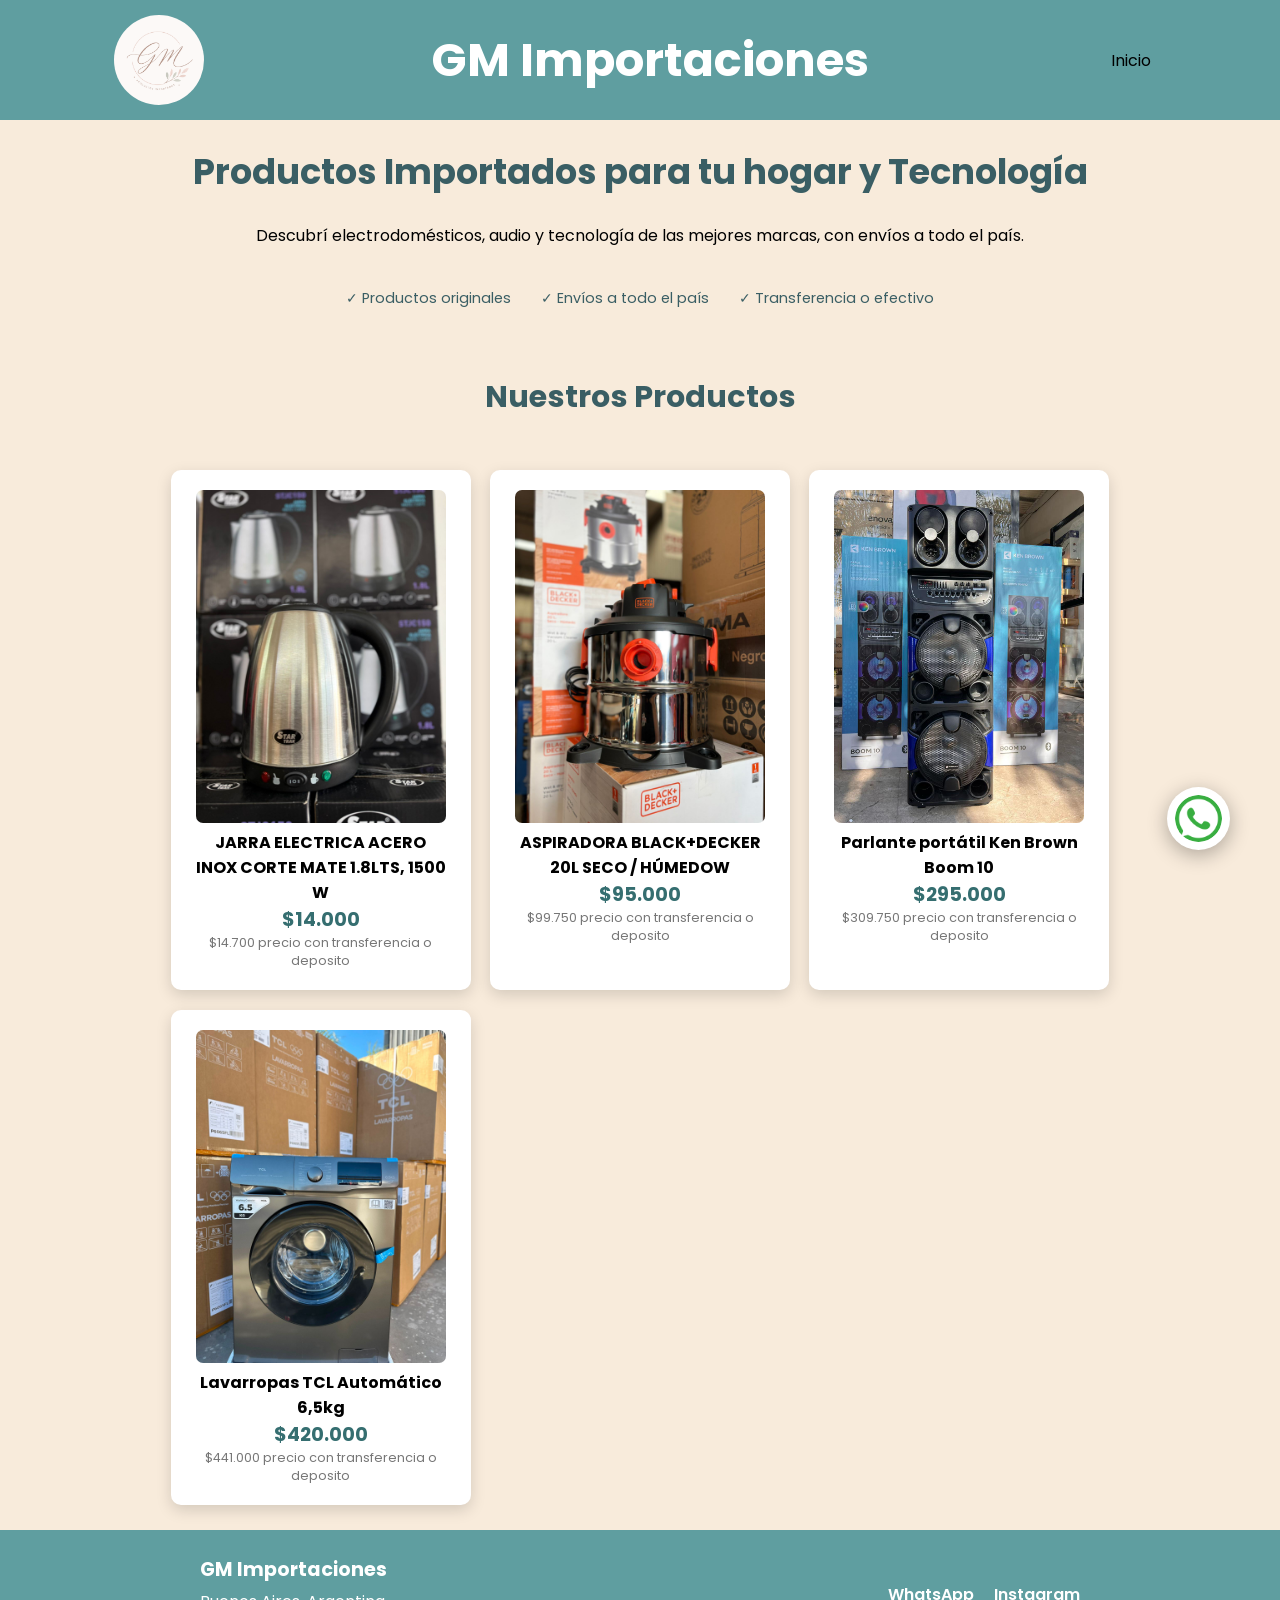
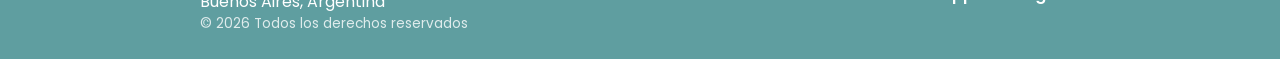
==== commit d96eeb5c: "Agrega README.md" ====
--- a/index.html
+++ b/index.html
@@ -13,6 +13,11 @@
     <meta name="keywords" content="tecnología importada, productos tecnológicos, electrodomésticos importados, tecnología de punta, tienda de tecnología">
     <meta name="owner" content="Guillermina Meza">
     <meta name="author" content="Guillermina Meza">
+
+    <link rel="apple-touch-icon" sizes="192x192" href="./img/favicon/apple-touch-icon.png">
+    <link rel="icon" type="image/png" sizes="32x32" href="./img/favicon/favicon-32x32.png">
+    <link rel="icon" type="image/png" sizes="16x16" href="./img/favicon/favicon-16x16.png">
+    <link rel="manifest" href="./img/favicon/site.webmanifest">
  
 </head>
 <body>
@@ -36,10 +41,10 @@
 
     </header> <!-- Encabezado -->
     
-    <main>
+    <main> 
 
         <h2 class="tituloIndex introProductos">Productos Importados para tu hogar y Tecnología</h2>
-        <p>Descubrí electrodomésticos, audio y tecnología de las mejores marcas, con envíos a todo el país.</p>
+        <p class="descripcion-hero">Descubrí electrodomésticos, audio y tecnología de las mejores marcas, con envíos a todo el país.</p>
 
         <div class="beneficios">
             <span>✓ Productos originales</span>
--- a/css/styles.css
+++ b/css/styles.css
@@ -143,6 +143,16 @@
   }
   90% {
     transform: translateX(10);
+  }
+}
+@keyframes fadeInUp {
+  from {
+    opacity: 0;
+    transform: translateY(20px);
+  }
+  to {
+    opacity: 1;
+    transform: translateY(0);
   }
 }
 footer {
@@ -248,21 +258,32 @@
   }
 }
 
+.titulo-seccion, .tituloIndex {
+  text-align: center;
+  font-weight: bold;
+  color: rgb(58, 94, 100);
+}
+
 .tituloIndex {
-  color: rgb(77, 121, 129);
   font-size: 2.2rem;
+  animation: fadeInUp 0.8s ease forwards;
 }
 @media (min-width: 300px) and (max-width: 560px) {
   .tituloIndex {
     font-size: 1.4rem;
   }
+}
+
+.descripcion-hero {
+  animation: fadeInUp 0.8s ease forwards;
+  animation-delay: 0.2s;
+  opacity: 0;
 }
 
 .titulo-seccion {
   font-size: 1.9rem;
   text-align: center;
   margin: 40px 0 25px;
-  color: rgb(58, 94, 100);
 }
 
 .beneficios {
@@ -273,6 +294,9 @@
   font-size: 0.9rem;
   color: rgb(58, 94, 100);
   flex-wrap: wrap;
+  animation: fadeInUp 0.8s ease forwards;
+  animation-delay: 0.4s;
+  opacity: 0;
 }
 
 @media (min-width: 561px) and (max-width: 968px) {
@@ -356,7 +380,12 @@
   padding: 20px;
   border-radius: 10px;
   text-align: center;
-  box-shadow: 0 5px 15px rgba(0, 0, 0, 0.15);
+  box-shadow: 0 5px 15px rgba(0, 0, 0, 0.1490196078);
+  transition: all 0.3s ease;
+}
+article:hover {
+  transform: scale(1.05);
+  box-shadow: 0 10px 25px rgba(0, 0, 0, 0.2);
 }
 
 .productos {
